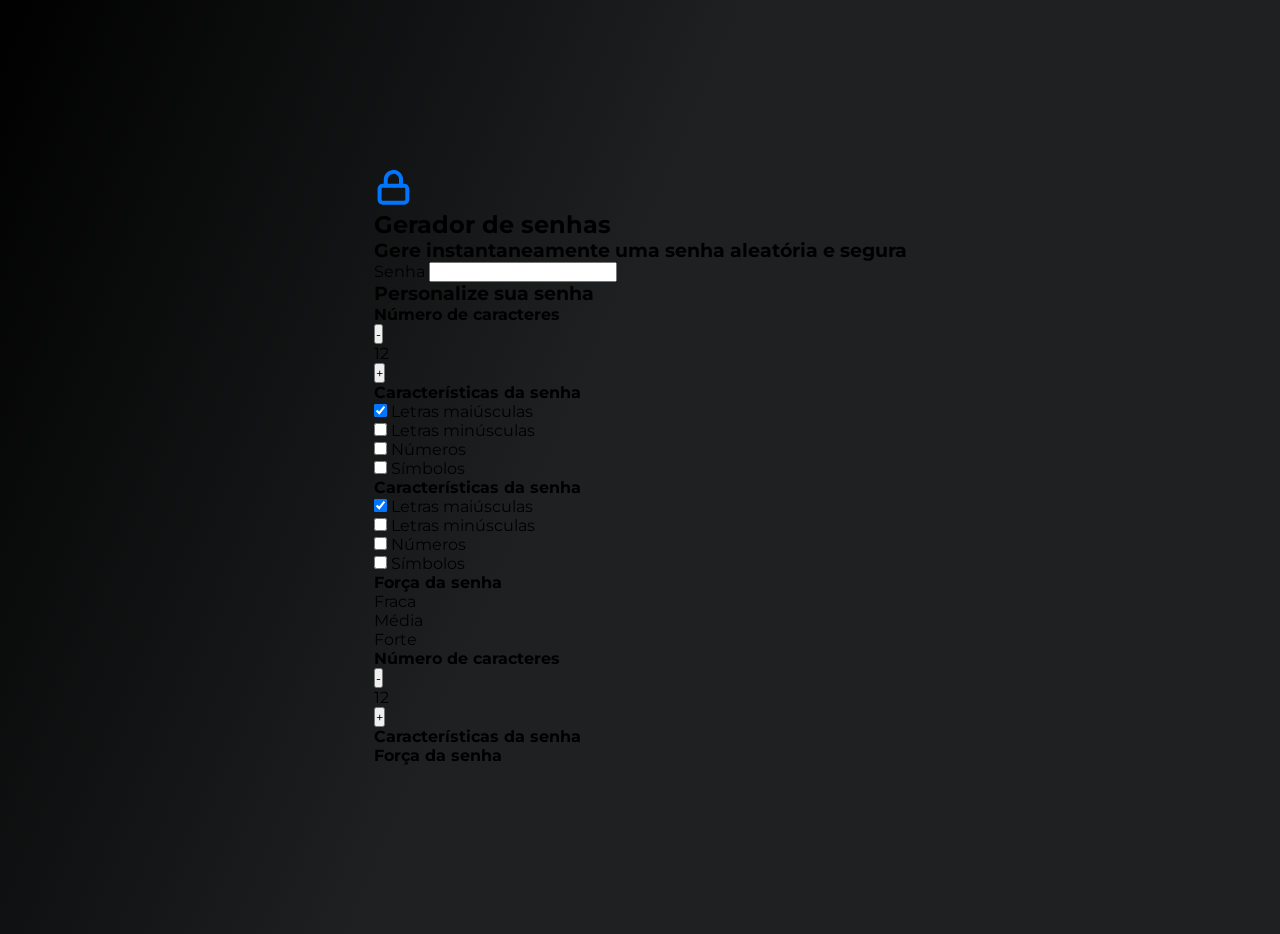
==== index (1).html @ a06a67f4 "Add files via upload" ====
<!DOCTYPE html>
<html lang="pt-br">

<head>
    <meta charset="UTF-8">
    <meta name="viewport" content="width=device-width, initial-scale=1.0">
    <title>Gerador de senha</title>
    <link rel="stylesheet" href="style.css">
</head>

<body>
    <section class="conteudo">
        <div class="conteudo-titulo">
            <img src="unlock.svg" alt="cadeado fechado">
            <h2 class="titulo-principal">Gerador de senhas</h2>
            <h3 class="titulo-secundario">Gere instantaneamente uma senha aleatória e segura</h3>
        </div>
        <div class="conteudo-senha">
            <label for="senha">Senha</label>
            <input name="senha" type="text" id="campo-senha">
        </div>
        <div class="parametro">
            <h3 class="parametro-titulo">Personalize sua senha</h3>
            <div class="parametro-coluna__senha">
                <div class="parametro-senha">
                    <div class="parametro-senha">
    <h4 class="parametro-senha__titulo">Número de caracteres</h4>
    <div class="parametro-senha-botoes">
        <button class="parametro-senha__botao">-</button>
        <p class="parametro-senha__texto">12</p>
        <button class="parametro-senha__botao">+</button>
    </div>
</div>  

<div class="parametro-senha">
    <h4 class="parametro-senha__titulo">Características da senha</h4>
    <div class="parametro-senha-checkbox">
        <input name="maiusculo" type="checkbox" checked>
        <label for="maiusculo">Letras maiúsculas</label>
    </div>
    <div class="parametro-senha-checkbox">
        <input name="minusculo" type="checkbox">
        <label for="minusculo">Letras minúsculas</label>
    </div>
    <div class="parametro-senha-checkbox">
        <input name="numero" type="checkbox">
        <label for="numero">Números</label>
    </div>
    <div class="parametro-senha-checkbox">
    <input name="simbolo" type="checkbox">
        <label for="simbolo">Símbolos</label>
    </div>
</div>

<div class="parametro-senha">
    <h4 class="parametro-senha__titulo">Características da senha</h4>
    <div class="parametro-senha-checkbox">
        <input name="maiusculo" type="checkbox" class="checkbox" checked>
        <label for="maiusculo">Letras maiúsculas</label>
    </div>
    <div class="parametro-senha-checkbox">
        <input name="minusculo" type="checkbox" class="checkbox">
        <label for="minusculo">Letras minúsculas</label>
    </div>
    <div class="parametro-senha-checkbox">
        <input name="numero" type="checkbox" class="checkbox">
        <label for="numero">Números</label>
    </div>
    <div class="parametro-senha-checkbox">
        <input name="simbolo" type="checkbox" class="checkbox">
        <label for="simbolo">Símbolos</label>
    </div>
</div>

<div class="parametro-senha">
    <h4 class="parametro-senha__titulo">Força da senha</h4>
    <div class="barra"></div>
    <div class="forca fraca"></div>
    <div class="parametro-senha-textos">
        <p>Fraca</p>
        <p>Média</p>
        <p>Forte</p>
    </div>
</div>
<script src="main.js"></script>
                    <h4 class="parametro-senha__titulo">Número de caracteres</h4>
                    <div class="parametro-senha-botoes">
                        <button class="parametro-senha__botao">-</button>
                        <p class="parametro-senha__texto">12</p>
                        <button class="parametro-senha__botao">+</button>
                    </div>
                </div>               
                <div class="parametro-senha">
                    <h4 class="parametro-senha__titulo">Características da senha</h4>
                </div>
                <div class="parametro-senha">
                    <h4 class="parametro-senha__titulo">Força da senha</h4>
                </div>
            </div>
        </div>
    </section>
</body>

</html>
---- style.css ----
@import url('https://fonts.googleapis.com/css2?family=Montserrat:ital,wght@0,100..900;1,100..900&display=swap');

:root {
    --cor-destaque: #ED145B;
    --cor-gradiente-preto: linear-gradient(113deg, #000 0%, #1E2021 44.96%, #1E2022 100%);
}

* {
    margin: 0;
    padding: 0;
    font-family: Montserrat;
}

body {
    display: flex;
    justify-content: center;
    align-items: center;
    padding: 16px 21px 18px 21px;
    background: var(--cor-gradiente-preto);
    height: 100vh;
    flex-direction: column;
}


.container {
    display: flex;
    width: 65rem;
    flex-direction: column;
    align-items: center;
    gap: 3rem;
    overflow: hidden;
}

h1 {
    color: var(--cor-destaque);
    text-align: center;
    font-size: 2.8rem;
    font-weight: 600;
    text-transform: uppercase;
}

#entrada-de-texto {
    display: flex;
    height: 12rem;
    padding: 1.4rem 2.5rem 2.5rem 2.5rem;
    align-items: flex-start;
    gap: 0.625rem;
    align-self: stretch;
    border-radius: 0.625rem;
    background: #beb4b4;
    font-size: 2rem;
}

#entrada-de-texto::placeholder {
    color: #c230c2;
    font-size: 2rem;
    font-weight: 400;
    line-height: normal;
}

#botao-palavrachave {
    display: flex;
    padding: 1.25rem;
    justify-content: center;
    align-items: center;
    gap: 0.625rem;
    border-radius: 0.5rem;
    border: none;
    background: var(--cor-destaque);
    color: #000000;
    font-size: 2.5rem;
    font-weight: 500;
    line-height: normal;
}

#resultado-palavrachave {
    display: flex;
    border-radius: 0.625rem;
    align-self: stretch;
    color: var(--cor-destaque);
    font-size: 2.5rem;
    justify-content: center;
    margin-bottom: 2rem;
    max-width: 100%;
    max-height: 50vh;
    overflow: auto;
}
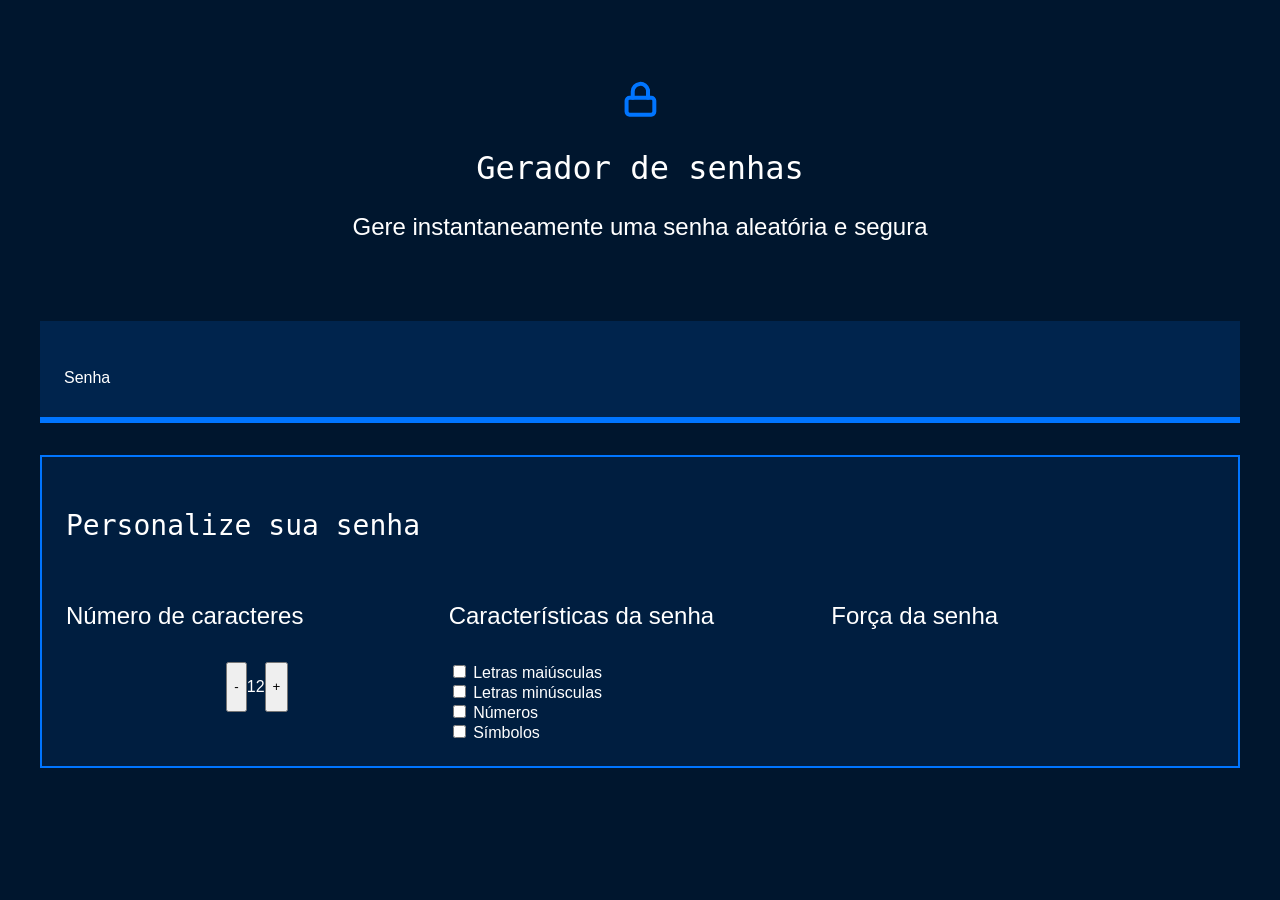
==== commit eb78b7b1: "Add files via upload" ====
--- a/index (1).html
+++ b/index (1).html
@@ -1,11 +1,13 @@
 <!DOCTYPE html>
-<html lang="pt-br">
+<html lang="pt-BR">
+    
+<head>
+<meta charset="UTF-8">
+<meta name="viewport" content="width=device-width, initial-scale=1.0">
+<title>Gerador de Senhas</title>
+<link rel="stylesheet" href="style.css">
 
-<head>
-    <meta charset="UTF-8">
-    <meta name="viewport" content="width=device-width, initial-scale=1.0">
-    <title>Gerador de senha</title>
-    <link rel="stylesheet" href="style.css">
+<link rel="stylesheet" href="style (1).css">
 </head>
 
 <body>
@@ -23,66 +25,6 @@
             <h3 class="parametro-titulo">Personalize sua senha</h3>
             <div class="parametro-coluna__senha">
                 <div class="parametro-senha">
-                    <div class="parametro-senha">
-    <h4 class="parametro-senha__titulo">Número de caracteres</h4>
-    <div class="parametro-senha-botoes">
-        <button class="parametro-senha__botao">-</button>
-        <p class="parametro-senha__texto">12</p>
-        <button class="parametro-senha__botao">+</button>
-    </div>
-</div>  
-
-<div class="parametro-senha">
-    <h4 class="parametro-senha__titulo">Características da senha</h4>
-    <div class="parametro-senha-checkbox">
-        <input name="maiusculo" type="checkbox" checked>
-        <label for="maiusculo">Letras maiúsculas</label>
-    </div>
-    <div class="parametro-senha-checkbox">
-        <input name="minusculo" type="checkbox">
-        <label for="minusculo">Letras minúsculas</label>
-    </div>
-    <div class="parametro-senha-checkbox">
-        <input name="numero" type="checkbox">
-        <label for="numero">Números</label>
-    </div>
-    <div class="parametro-senha-checkbox">
-    <input name="simbolo" type="checkbox">
-        <label for="simbolo">Símbolos</label>
-    </div>
-</div>
-
-<div class="parametro-senha">
-    <h4 class="parametro-senha__titulo">Características da senha</h4>
-    <div class="parametro-senha-checkbox">
-        <input name="maiusculo" type="checkbox" class="checkbox" checked>
-        <label for="maiusculo">Letras maiúsculas</label>
-    </div>
-    <div class="parametro-senha-checkbox">
-        <input name="minusculo" type="checkbox" class="checkbox">
-        <label for="minusculo">Letras minúsculas</label>
-    </div>
-    <div class="parametro-senha-checkbox">
-        <input name="numero" type="checkbox" class="checkbox">
-        <label for="numero">Números</label>
-    </div>
-    <div class="parametro-senha-checkbox">
-        <input name="simbolo" type="checkbox" class="checkbox">
-        <label for="simbolo">Símbolos</label>
-    </div>
-</div>
-
-<div class="parametro-senha">
-    <h4 class="parametro-senha__titulo">Força da senha</h4>
-    <div class="barra"></div>
-    <div class="forca fraca"></div>
-    <div class="parametro-senha-textos">
-        <p>Fraca</p>
-        <p>Média</p>
-        <p>Forte</p>
-    </div>
-</div>
-<script src="main.js"></script>
                     <h4 class="parametro-senha__titulo">Número de caracteres</h4>
                     <div class="parametro-senha-botoes">
                         <button class="parametro-senha__botao">-</button>
@@ -92,6 +34,22 @@
                 </div>               
                 <div class="parametro-senha">
                     <h4 class="parametro-senha__titulo">Características da senha</h4>
+                    <div class="parametro-senha-checkbox"></label>
+                    <input name="maiusculo" type="checkbox">
+                    <label for="maiusculo">Letras maiúsculas </label>
+                    </div>
+                    <div class="parametro-senha-checkbox">
+                        <input name="minusculo" type="checkbox" >
+                        <label for="minusculo">Letras minúsculas</label>
+                     </div>
+                     <div class="parametro-senha-checkbox">
+                        <input name="numero" type="checkbox" >
+                        <label for="numero">Números</label>
+                     </div>
+                     <div class="parametro-senha-checkbox">
+                        <input name="simbolo" type="checkbox">
+                        <label for="simbolo">Símbolos</label>
+                     </div>
                 </div>
                 <div class="parametro-senha">
                     <h4 class="parametro-senha__titulo">Força da senha</h4>
--- a/style (1).css
+++ b/style (1).css
@@ -0,0 +1,112 @@
+@import url('https://fonts.googleapis.com/css2?family=Roboto&family=Roboto+Mono&display=swap');
+
+:root{
+    --branco: white;
+    --cor-de-fundo: #00162E;
+    --fundo-senha: #00244D;
+    --fundo-texto: #001E40;
+    --borda: #0075FF;
+    --roboto: 'Roboto', sans-serif;
+    --roboto-mono: 'Roboto Mono', monospace;
+}
+
+*{
+    font-weight: 400;
+}
+
+body{
+    color: var(--branco);
+    background-color: var(--cor-de-fundo);
+    font-family: var(--roboto);
+}
+
+.titulo-principal{
+    font-family: var(--roboto-mono);
+    font-size: 32px;
+}
+
+.titulo-secundario{
+    font-size: 24px;
+}
+
+.conteudo-titulo{
+    text-align: center;
+    margin-top: 80px;
+}
+
+.conteudo-senha{
+    margin-top: 80px; 
+    background: var(--fundo-senha);
+    padding: 24px;
+    border-bottom: 6px solid var(--borda);
+}
+
+#campo-senha{
+    background-color: var(--fundo-senha);
+    border: none;
+    color: var(--branco);
+    font-family: var(--roboto-mono);
+    font-size: 40px;
+    width: 70%;
+}
+
+#campo-senha:focus{
+    outline: none;
+}
+
+.conteudo{
+    max-width: 1200px;
+    margin: 0 auto;
+}
+
+.parametro{
+    background-color: var(--fundo-texto);
+    border: 2px solid var(--borda);
+    margin-top: 32px;
+    padding: 24px;
+}
+
+.parametro-titulo{
+    font-family: var(--roboto-mono);
+    font-size: 28px;
+}
+
+.parametro-senha__titulo{
+    font-size:24px;
+}
+
+.parametro-coluna__senha{
+    display: flex;
+    flex-direction: column;
+    justify-content: center;
+}
+.parametro-senha{
+    width: 50%;
+    margin: 0 auto;
+}
+
+.parametro-senha-botoes{
+    display: flex;
+    justify-content: center;
+}
+
+.parametro-senha__botao{
+
+}
+.parametro-senha__texto{
+
+}
+
+@media screen and (min-width: 768px) {
+    .parametro-coluna__senha{
+        flex-direction: row;
+    }
+}
+
+.container{
+    width:90%;
+    max-width:700px;
+    background:rgba(255,255,255,.9);
+    padding:30px;
+    border-radius:15px;
+}
